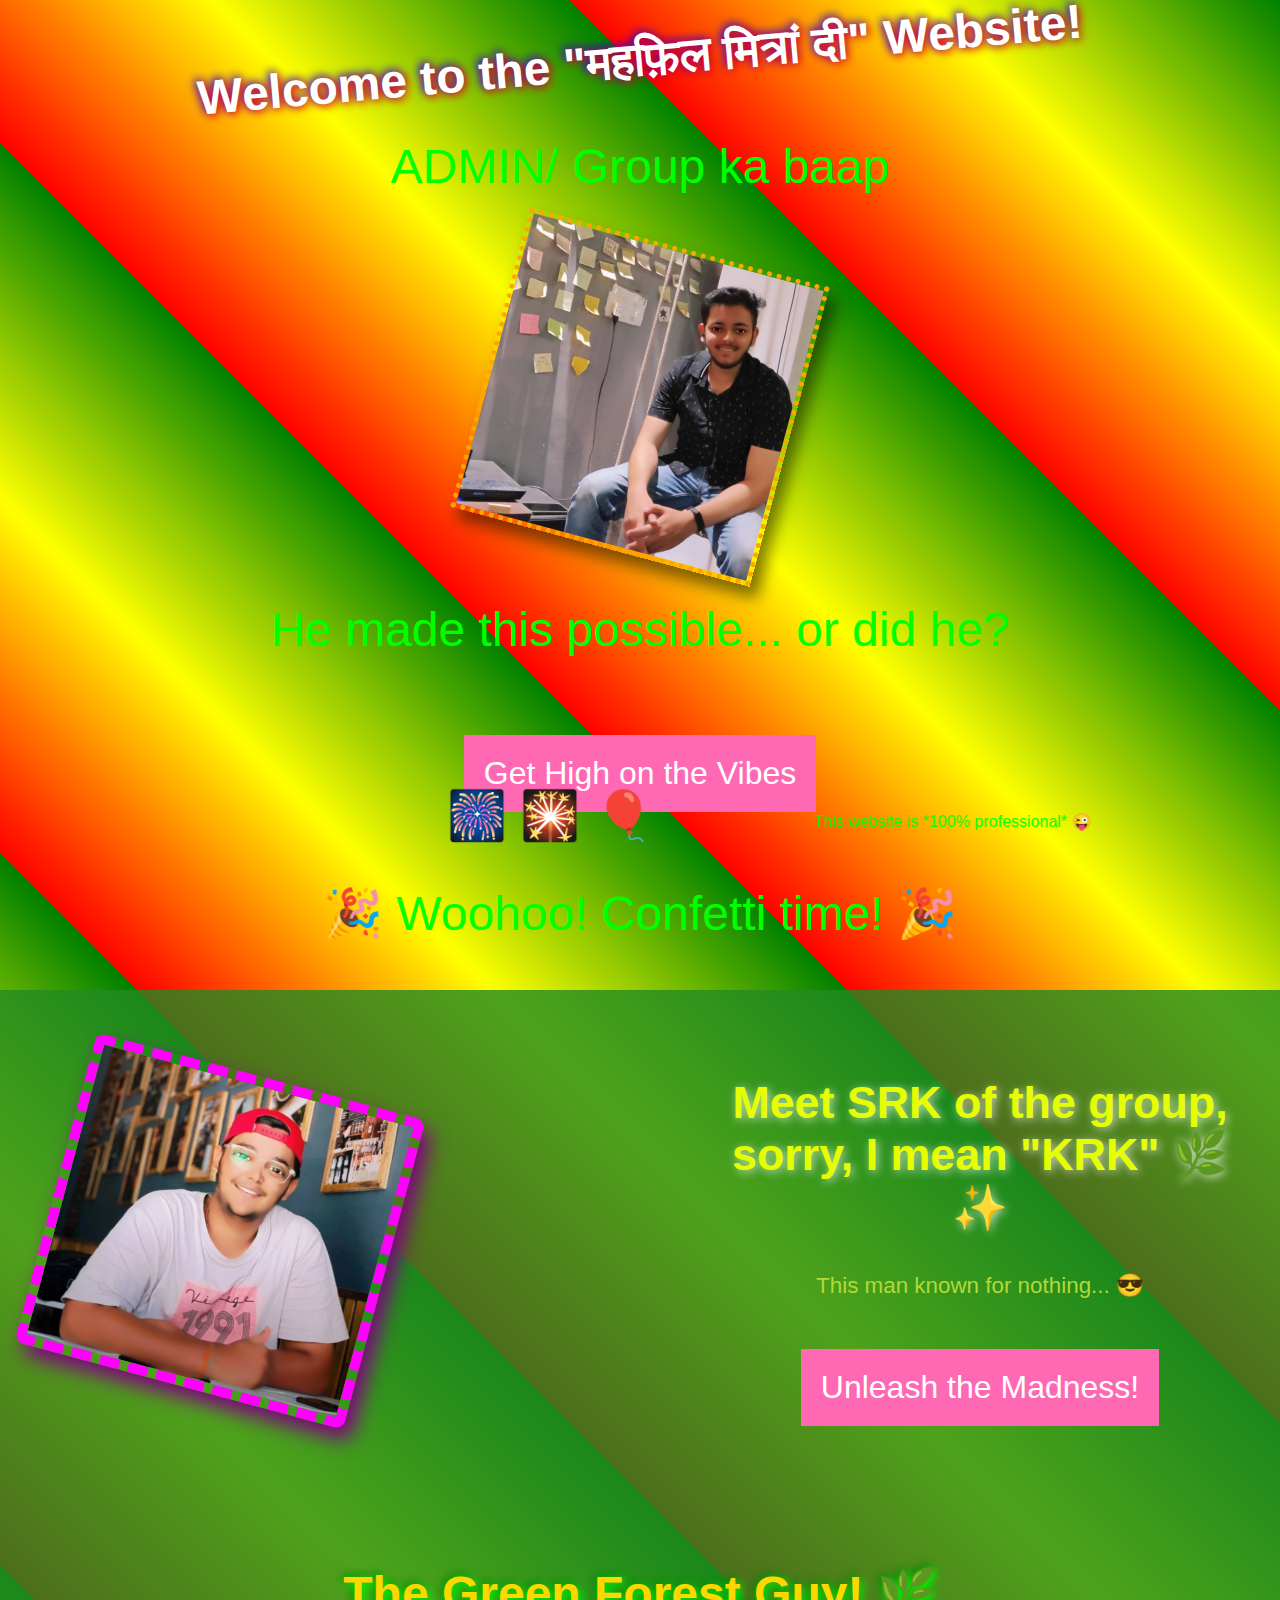
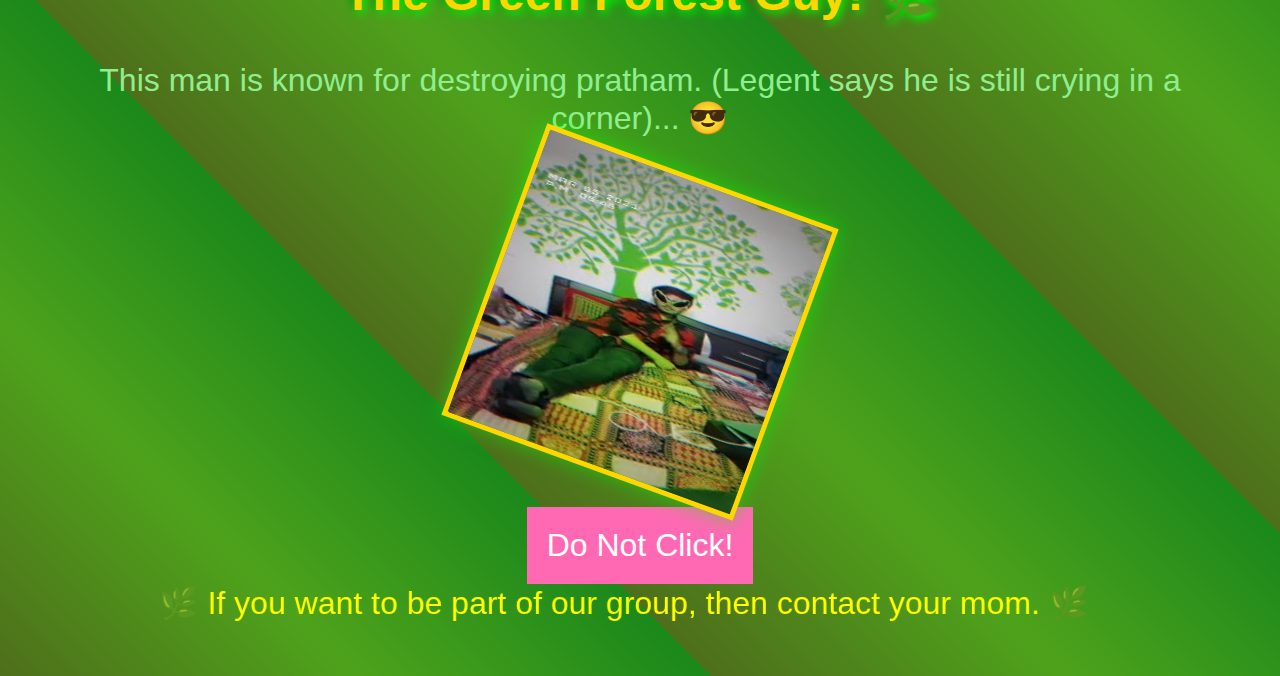
==== index.html @ fcba694b "1.0 random website" ====
<!DOCTYPE html>
<html lang="en">

<head>
    <meta charset="UTF-8">
    <meta name="viewport" content="width=device-width, initial-scale=1.0">
    <title>My Totally "Professional" Website</title>
    <link rel="stylesheet" href="/style/style.main.css">
    <script src="/js/main.js" defer></script>
</head>

<body>
    <section>
        <div class="smoke-effect"></div>
        <h1 class="exploding-text">Welcome to the "महफ़िल मित्रां दी" Website!</h1>
        <p>ADMIN/ Group ka baap</p>

        <div class="image-gallery">
            <img src="/img/raju_rastogi.jpg" alt="raju_rastogi">
        </div>

        <p>He made this possible... or did he?</p>
        <button onclick="smokeItUp()">Get High on the Vibes</button>

        <div class="extra">
            <marquee behavior="alternate" scrollamount="20">This website is *100% professional* 😜</marquee>
            <!-- Audio tag with autoplay, loop, muted initially -->
            <!-- <audio id="crazyAudio" src="/audio/Ganja Ganja meme.mp3" type="audio/mp3" autoplay loop muted></audio> -->
            <audio id="crazyAudio" loop>
                <source src="/audio/Ganja Ganja meme.mp3" type="audio/mp3">
                Your browser does not support the audio element.
            </audio>
            <p class="confetti">🎉 Woohoo! Confetti time! 🎉</p>
        </div>
    </section>

    <section id="ganja-galaxy-section">
        <div class="ganja-galaxy-container">
            <div class="ganja-galaxy-image">
                <img src="/img/srk.jpg" alt="srk">
            </div>

            <div class="ganja-galaxy-text">
                <h2>Meet SRK of the group, sorry, I mean "KRK" 🌿✨</h2>
                <p class="ganja-galaxy-paragraph">This man known for nothing... 😎</p>
                <button onclick="triggerGanjaGalaxyMadness()">Unleash the Madness!</button>
            </div>
        </div>

        <div class="floating-ganja-symbols"></div>
    </section>

    <section id="crazy-ganja-section">
        <h2 class="crazy-header">The Green Forest Guy! 🌿</h2>
        <p class="weed-paragraph">This man is known for destroying pratham. (Legent says he is still crying in a
            corner)... 😎</p>

        <div class="ganja-images">
            <img src="/img/Prakash Kapoor.JPG" alt="Prakash_Kapoor">
        </div>


        <button onclick="goCrazy()">Do Not Click!</button>

        <div class="crazy-animations">
            <marquee class="weed-marquee" behavior="alternate" scrollamount="15">🌿 If you want to be part of our group,
                then contact your mom. 🌿</marquee>
        </div>
    </section>



</body>

</html>
---- style/style.main.css ----
body {
    background: repeating-linear-gradient(45deg, red, yellow 10%, green 20%);
    color: lime;
    font-family: "Comic Sans MS", cursive, sans-serif;
    text-align: center;
    margin: 0;
    overflow-x: hidden;
    cursor: url('https://www.w3schools.com/html/monkey.png'), auto;
}

h1 {
    font-size: 5em;
    text-shadow: 5px 5px magenta;
    transform: rotate(-5deg);
}

img {
    width: 300px;
    height: 300px;
    border: 10px dashed fuchsia;
    transform: rotate(20deg);
    box-shadow: 10px 10px 20px purple;
    animation: spin 3s infinite alternate;
}

.image-gallery {
    display: flex;
    flex-wrap: wrap;
    gap: 20px;
    justify-content: center;
    margin-top: 30px;
}

.image-gallery img {
    width: 200px;
    height: 200px;
    border: 5px dotted orange;
    transform: rotate(15deg);
    box-shadow: 10px 10px 15px rgba(0, 0, 0, 0.5);
    transition: transform 0.3s;
}

.image-gallery img:hover {
    transform: rotate(0deg) scale(1.2);
}

.crazy-effect {
    animation: spin 1s infinite, flash 0.2s infinite;
}

@keyframes spin {
    from {
        transform: rotate(0deg);
    }

    to {
        transform: rotate(360deg);
    }
}

@keyframes flash {
    0% {
        background-color: yellow;
    }

    50% {
        background-color: red;
    }

    100% {
        background-color: blue;
    }
}

.exploding-text {
    font-size: 2rem;
    color: white;
    text-shadow: 2px 2px 10px red, -2px -2px 10px blue;
    animation: explode 1s infinite;
}

@keyframes explode {
    0% {
        transform: scale(1);
    }

    50% {
        transform: scale(1.5) rotate(10deg);
    }

    100% {
        transform: scale(1);
    }
}

.party-mode {
    background: url('https://media1.giphy.com/media/v1.Y2lkPTc5MGI3NjExeXc5OGhsdXl2MTZmYzkzNHUwbmVvZjUwZTl3Y3AwM3J1bGoyb2Z4aCZlcD12MV9pbnRlcm5hbF9naWZfYnlfaWQmY3Q9Zw/26xBzhls2a4Gw9U6Q/giphy.webp') no-repeat center center fixed;
    background-size: cover;
}

.smoke-effect {
    position: fixed;
    top: 0;
    left: 0;
    width: 100%;
    height: 100%;
    pointer-events: none;
    opacity: 0.6;
    z-index: 1;
}

.weed-emojis {
    font-size: 3rem;
    position: fixed;
    animation: float 3s infinite ease-in-out;
}

@keyframes float {
    0% {
        transform: translateY(0);
    }

    50% {
        transform: translateY(-20px);
    }

    100% {
        transform: translateY(0);
    }
}

button {
    background: hotpink;
    color: white;
    font-size: 2em;
    padding: 20px;
    border: none;
    cursor: pointer;
    animation: jiggle 0.2s infinite;
}

@keyframes jiggle {

    0%,
    100% {
        transform: scale(1);
    }

    50% {
        transform: scale(1.1);
    }
}

p {
    font-size: 3em;
    margin-top: 50px;
    animation: blink 0.5s infinite alternate;
}

@keyframes blink {
    0% {
        opacity: 1;
    }

    100% {
        opacity: 0;
    }
}


/* /////////////// */

#crazy-ganja-section {
    background: rgba(34, 139, 34, 0.8);
    color: lime;
    text-align: center;
    padding: 50px;
    animation: fadeIn 2s ease-in-out;
}

.crazy-header {
    font-size: 3rem;
    color: gold;
    text-shadow: 3px 3px 10px lime, -2px -2px 10px green;
    animation: bounce 1.5s infinite;
}

@keyframes bounce {

    0%,
    100% {
        transform: translateY(0);
    }

    50% {
        transform: translateY(-20px);
    }
}

.weed-paragraph {
    font-size: 2rem;
    margin: 20px 0;
    color: lightgreen;
    animation: blink 1s infinite alternate;
}

@keyframes blink {
    0% {
        opacity: 1;
    }

    100% {
        opacity: 0;
    }
}

.ganja-images {
    display: flex;
    justify-content: center;
    gap: 30px;
    margin-top: 30px;
}

.ganja-images img {
    width: 200px;
    height: 200px;
    border: 5px solid gold;
    box-shadow: 0 0 20px rgba(0, 255, 0, 0.5);
    animation: spin 3s infinite alternate;
}

@keyframes spin {
    from {
        transform: rotate(0deg);
    }

    to {
        transform: rotate(360deg);
    }
}

.weed-marquee {
    font-size: 2rem;
    color: yellow;
    font-family: "Comic Sans MS", cursive, sans-serif;
}

button {
    background-color: hotpink;
    color: white;
    padding: 20px;
    font-size: 1.8rem;
    border: none;
    cursor: pointer;
    margin-top: 30px;
    animation: jiggle 0.5s infinite;
}

@keyframes jiggle {

    0%,
    100% {
        transform: scale(1);
    }

    50% {
        transform: scale(1.1);
    }
}

button:hover {
    background-color: lime;
}


/* /////////////////// */


#ganja-galaxy-section {
    display: flex;
    justify-content: center;
    align-items: center;
    padding: 50px;
    background: rgba(34, 139, 34, 0.8);
    color: white;
    position: relative;
    overflow: hidden;
}

.ganja-galaxy-container {
    display: flex;
    justify-content: space-between;
    align-items: center;
    width: 100%;
    max-width: 1200px;
}

.ganja-galaxy-image img {
    width: 100%;
    max-width: 400px;
    border-radius: 10px;
    transform: rotate(15deg);
    transition: transform 1s ease;
}

.ganja-galaxy-text {
    max-width: 500px;
    padding-left: 20px;
}

.ganja-galaxy-text h2 {
    font-size: 2.5rem;
    color: #e6ff00;
    text-shadow: 2px 2px 10px rgba(255, 255, 255, 0.7);
}

.ganja-galaxy-text p {
    font-size: 1.2rem;
    margin: 20px 0;
    color: #b2d937;
}

/* Shake Effect */
.shake {
    animation: shakeScreen 0.5s ease-out;
}

@keyframes shakeScreen {
    0% {
        transform: translateX(0);
    }

    25% {
        transform: translateX(-10px);
    }

    50% {
        transform: translateX(10px);
    }

    75% {
        transform: translateX(-10px);
    }

    100% {
        transform: translateX(0);
    }
}

/* Bounce effect for the button */
@keyframes bounceEffect {
    0% {
        transform: translateY(0);
    }

    25% {
        transform: translateY(-10px);
    }

    50% {
        transform: translateY(0);
    }

    75% {
        transform: translateY(-5px);
    }

    100% {
        transform: translateY(0);
    }
}

/* Add floating ganja symbols */
.floating-ganja-symbols .weed-symbol {
    position: absolute;
    font-size: 3rem;
    animation: floatSymbol 5s infinite ease-in-out;
}

@keyframes floatSymbol {
    0% {
        transform: translateY(0) rotate(0deg);
    }

    50% {
        transform: translateY(-50px) rotate(180deg);
    }

    100% {
        transform: translateY(0) rotate(360deg);
    }
}

@keyframes crazyTextEffect {
    0% {
        transform: scale(1) rotate(0deg);
    }

    100% {
        transform: scale(1.1) rotate(15deg);
    }
}


/* Drunk shake effect on body */
.drunk-shake {
    animation: drunkShake 0.5s infinite ease-in-out;
}

@keyframes drunkShake {
    0% {
        transform: rotate(0deg);
    }

    25% {
        transform: rotate(5deg);
    }

    50% {
        transform: rotate(-5deg);
    }

    75% {
        transform: rotate(5deg);
    }

    100% {
        transform: rotate(0deg);
    }
}

/* Distort all elements on the page with a drunk effect */
@keyframes drunkDistort {
    0% {
        transform: scale(1) rotate(0deg);
    }

    25% {
        transform: scale(1.2) rotate(10deg);
    }

    50% {
        transform: scale(0.8) rotate(-10deg);
    }

    75% {
        transform: scale(1.2) rotate(15deg);
    }

    100% {
        transform: scale(1) rotate(0deg);
    }
}

/* Wobble effect for images */
@keyframes drunkWobble {
    0% {
        transform: rotate(0deg);
    }

    50% {
        transform: rotate(5deg);
    }

    100% {
        transform: rotate(-5deg);
    }
}

/* Floating ganja symbols */
.floating-ganja-symbols {
    position: absolute;
    top: 0;
    left: 0;
    right: 0;
    bottom: 0;
    z-index: -1;
}

.floating-ganja-symbols .weed-symbol {
    position: absolute;
    font-size: 2rem;
    animation: floatSymbol 5s infinite ease-in-out;
}

@keyframes floatSymbol {
    0% {
        transform: translateY(0) rotate(0deg);
    }

    50% {
        transform: translateY(-50px) rotate(180deg);
    }

    100% {
        transform: translateY(0) rotate(360deg);
    }
}


@keyframes shakePage {
    0% {
        transform: rotate(0deg);
    }

    25% {
        transform: rotate(-2deg);
    }

    50% {
        transform: rotate(2deg);
    }

    75% {
        transform: rotate(-2deg);
    }

    100% {
        transform: rotate(0deg);
    }
}

/* Style for crazy shake effect */
body.shake {
    animation: shakePage 1s infinite;
}

/* For the ganja galaxy text shake effect */
.ganja-galaxy-text.shake {
    animation: shakeText 1s infinite;
}

@keyframes shakeText {
    0% {
        transform: translateX(0);
    }

    25% {
        transform: translateX(-10px);
    }

    50% {
        transform: translateX(10px);
    }

    75% {
        transform: translateX(-10px);
    }

    100% {
        transform: translateX(0);
    }
}

.drunk-shake {
    animation: drunkShake 0.5s infinite ease-in-out;
}

@keyframes drunkShake {
    0% {
        transform: rotate(0deg);
    }

    25% {
        transform: rotate(5deg);
    }

    50% {
        transform: rotate(-5deg);
    }

    75% {
        transform: rotate(5deg);
    }

    100% {
        transform: rotate(0deg);
    }
}

/* For small screens (e.g., mobile devices) */
@media (max-width: 600px) {

    button {
        font-size: 1.5em;
        padding: 15px;
    }

    .image-gallery {
        flex-direction: column;
        gap: 10px;
    }

    .image-gallery img {
        width: 150px;
        height: 150px;
    }

    .exploding-text {
        font-size: 1.5rem;
    }

    #ganja-galaxy-section {
        flex-direction: column;
        align-items: center;
    }

    .ganja-galaxy-container {
        flex-direction: column;
        align-items: center;
    }

    .ganja-galaxy-image img {
        max-width: 100%;
        width: 80%;
    }

    .ganja-galaxy-text h2 {
        font-size: 2rem;
    }

    .ganja-galaxy-text p {
        font-size: 1rem;
    }

    #crazy-ganja-section {
        padding: 20px;
    }

    .crazy-header {
        font-size: 2rem;
    }

    .ganja-images img {
        width: 150px;
        height: 150px;
    }

    .weed-paragraph {
        font-size: 1.5rem;
    }
}

/* For medium screens (tablets and larger phones) */
@media (min-width: 601px) and (max-width: 1024px) {

    button {
        font-size: 1.8em;
        padding: 18px;
    }

    .image-gallery {
        flex-direction: row;
        gap: 15px;
    }

    .image-gallery img {
        width: 250px;
        height: 250px;
    }

    .exploding-text {
        font-size: 2rem;
    }

    #ganja-galaxy-section {
        padding: 40px;
    }

    .ganja-galaxy-container {
        flex-direction: row;
    }

    .ganja-galaxy-image img {
        max-width: 100%;
        width: 50%;
    }

    .ganja-galaxy-text h2 {
        font-size: 2.5rem;
    }

    .ganja-galaxy-text p {
        font-size: 1.2rem;
    }

    .ganja-images img {
        width: 180px;
        height: 180px;
    }

    .weed-paragraph {
        font-size: 1.8rem;
    }
}

@media (min-width: 1025px) {

    button {
        font-size: 2em;
        padding: 20px;
    }

    .image-gallery {
        flex-direction: row;
        gap: 20px;
    }

    .image-gallery img {
        width: 300px;
        height: 300px;
        margin-left: 25%;
        margin-right: 25%;
    }

    .exploding-text {
        font-size: 3rem;
    }

    #ganja-galaxy-section {
        padding: 50px;
    }

    .ganja-galaxy-container {
        display: flex;
        justify-content: space-between;
        align-items: center;
    }

    .ganja-galaxy-image img {
        max-width: 400px;
    }

    .ganja-galaxy-text h2 {
        font-size: 2.8rem;
    }

    .ganja-galaxy-text p {
        font-size: 1.4rem;
    }

    .ganja-images img {
        width: 300px;
        height: 300px;
    }

    .weed-paragraph {
        font-size: 2rem;
    }
}
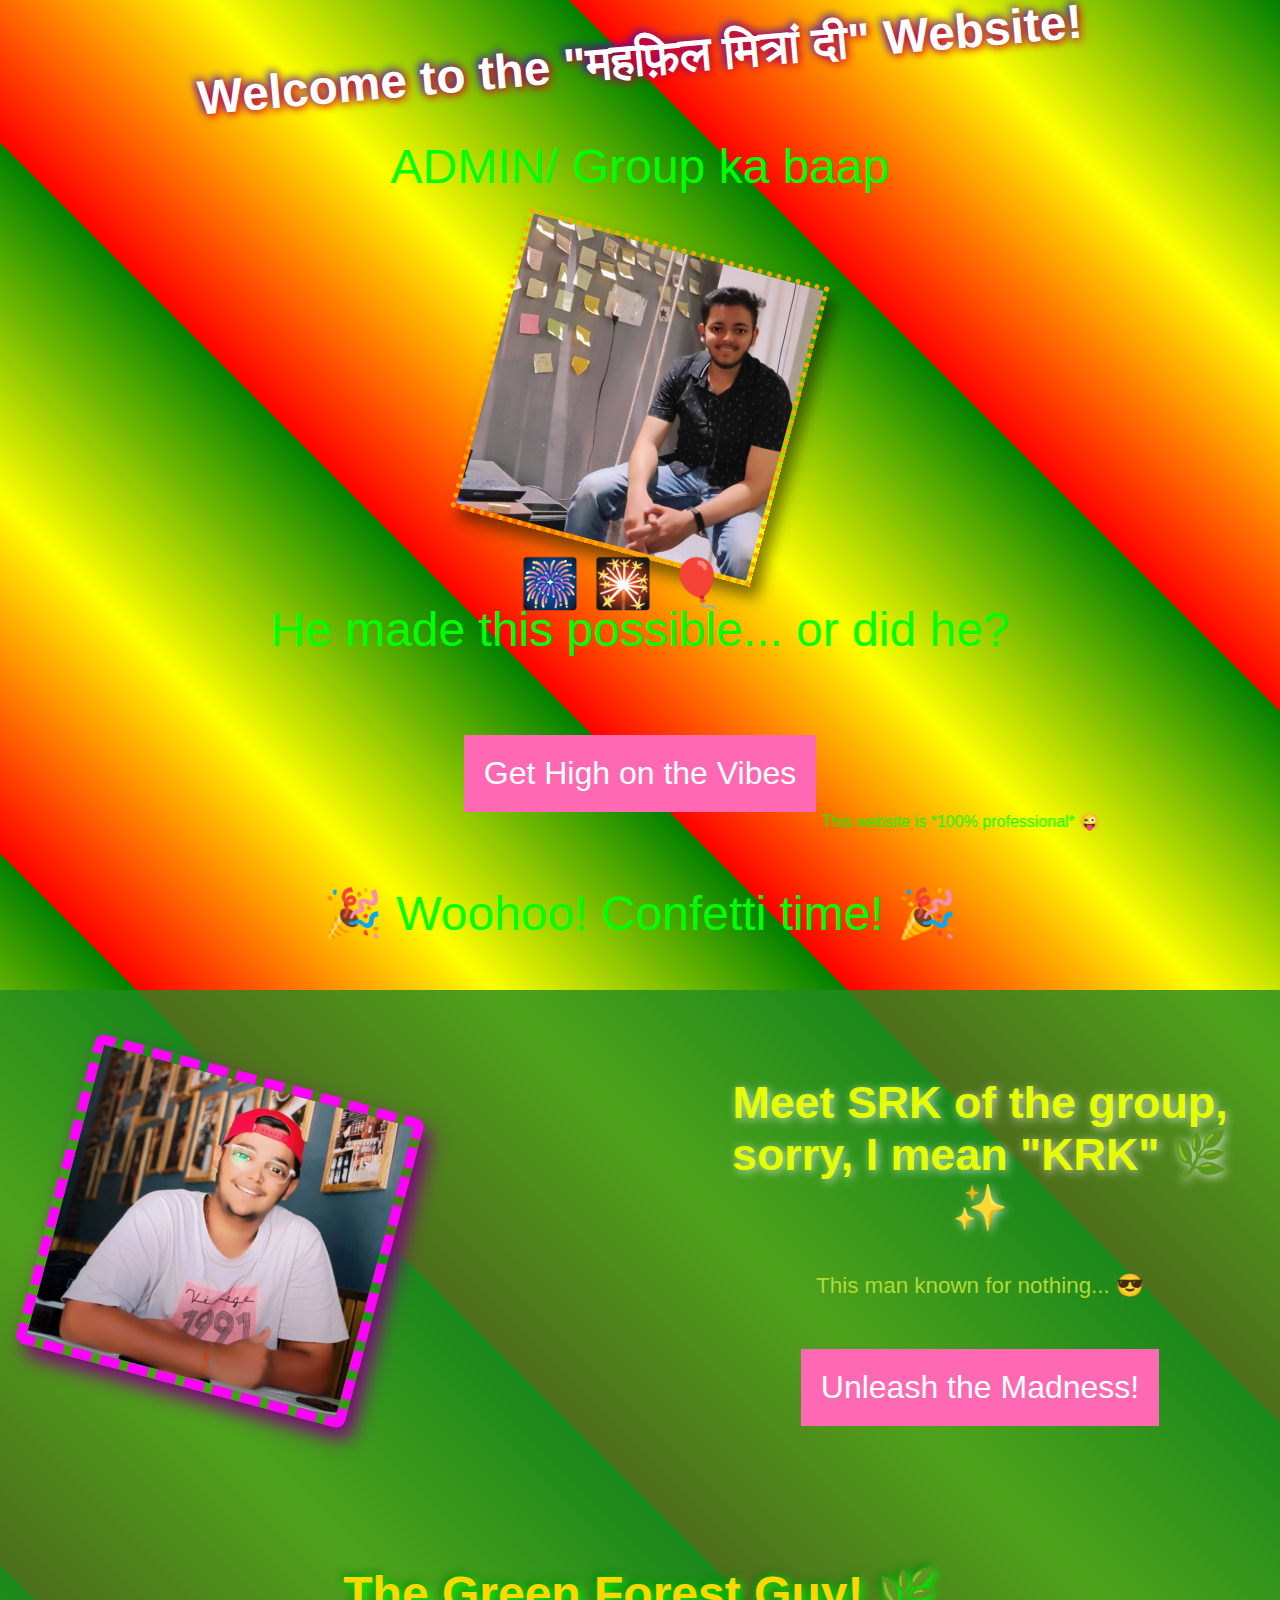
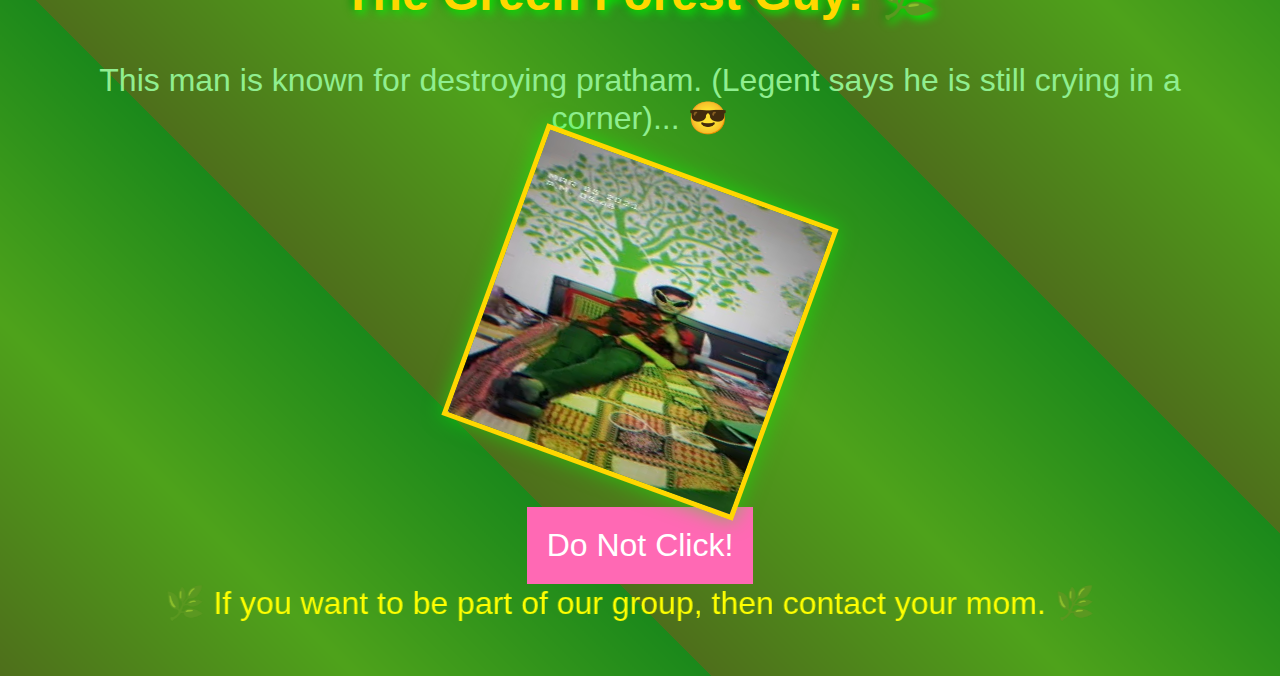
==== commit 94ae6685: "1.1 random website" ====
--- a/index.html
+++ b/index.html
@@ -5,8 +5,8 @@
     <meta charset="UTF-8">
     <meta name="viewport" content="width=device-width, initial-scale=1.0">
     <title>My Totally "Professional" Website</title>
-    <link rel="stylesheet" href="/style/style.main.css">
-    <script src="/js/main.js" defer></script>
+    <link rel="stylesheet" href="./style/style.main.css">
+    <script src="./js/main.js" defer></script>
 </head>
 
 <body>
@@ -16,7 +16,7 @@
         <p>ADMIN/ Group ka baap</p>
 
         <div class="image-gallery">
-            <img src="/img/raju_rastogi.jpg" alt="raju_rastogi">
+            <img src="./img/raju_rastogi.jpg" alt="raju_rastogi">
         </div>
 
         <p>He made this possible... or did he?</p>
@@ -27,7 +27,7 @@
             <!-- Audio tag with autoplay, loop, muted initially -->
             <!-- <audio id="crazyAudio" src="/audio/Ganja Ganja meme.mp3" type="audio/mp3" autoplay loop muted></audio> -->
             <audio id="crazyAudio" loop>
-                <source src="/audio/Ganja Ganja meme.mp3" type="audio/mp3">
+                <source src="./audio/Ganja Ganja meme.mp3" type="audio/mp3">
                 Your browser does not support the audio element.
             </audio>
             <p class="confetti">🎉 Woohoo! Confetti time! 🎉</p>
@@ -37,7 +37,7 @@
     <section id="ganja-galaxy-section">
         <div class="ganja-galaxy-container">
             <div class="ganja-galaxy-image">
-                <img src="/img/srk.jpg" alt="srk">
+                <img src="./img/srk.jpg" alt="srk">
             </div>
 
             <div class="ganja-galaxy-text">
@@ -56,7 +56,7 @@
             corner)... 😎</p>
 
         <div class="ganja-images">
-            <img src="/img/Prakash Kapoor.JPG" alt="Prakash_Kapoor">
+            <img src="./img/Prakash Kapoor.JPG" alt="Prakash_Kapoor">
         </div>
 
 
